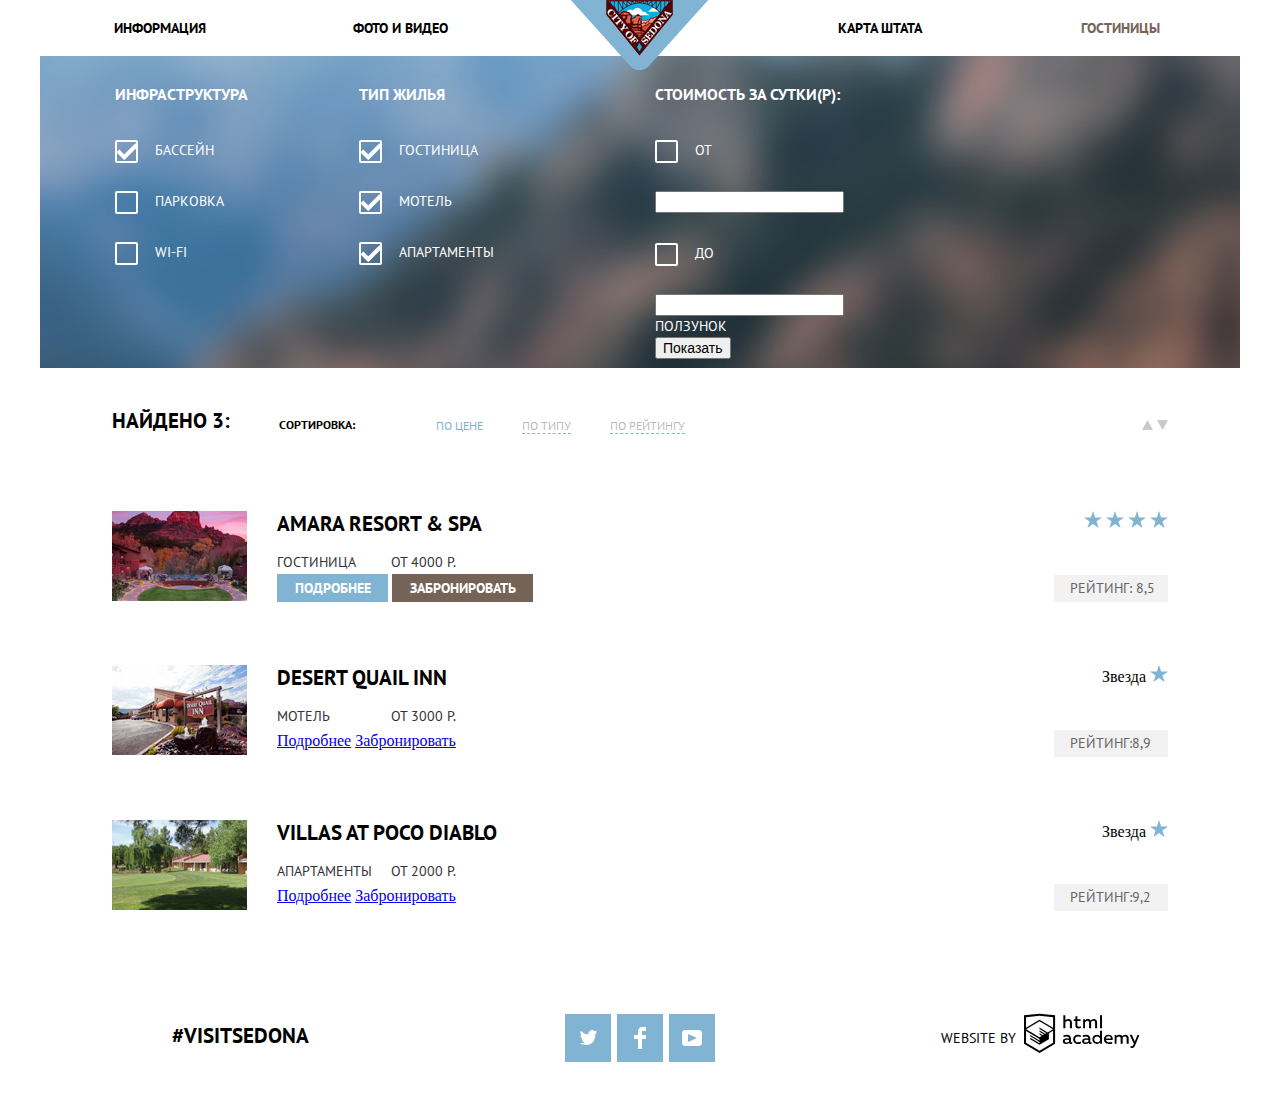
==== hotels.html @ df3a2b9f "сделал флексы на список отелей" ====
<!DOCTYPE html>
<html>
  <head>
    <meta charset="utf-8">
    <title>hotels</title>
    <link rel="stylesheet" href="css/normalize.css">
    <link rel="stylesheet" href="css/styles.css">
  </head>
  <body>
    <header class="main__header">
      <div class="container">
        <div class="logo">
          <img src="img/logo.png" width="138" height="70" alt="Логотип сайта Седона">
        </div>
      <nav class="main__navigation">
        <ul class="main__navigation__list">
          <li><a href="#">Информация</a></li>
          <li><a href="#">Фото и Видео</a></li>
          <li><a href="#">Карта Штата</a></li>
          <li class="main__navigation__current"><a>Гостиницы</a></li>
        </ul>
      </nav>
      </div>
    </header>

    <main>
      <div class="container">
      <div class="filter__wrapper">
      <form class="filter" action="https://echo.htmlacademy.ru" method="get">
          <fieldset class="filter__column">
            <legend>Инфраструктура</legend>
            <input type="checkbox" id="pool" name="pool" checked class="visually-hidden">
            <label for="pool">Бассейн</label>

            <input type="checkbox" id="parking" name="parking" class="visually-hidden">
            <label for="parking">Парковка</label>

            <input type="checkbox" id="wi-fi" name="wi-fi" class="visually-hidden">
            <label for="wi-fi">Wi-Fi</label>
          </fieldset>

          <fieldset class="filter__column">
            <legend>Тип жилья</legend>
            <input type="checkbox" id="hotels" name="hotels" checked class="visually-hidden">
            <label for="hotels">Гостиница</label>

            <input type="checkbox" id="motel" name="motel" checked class="visually-hidden">
            <label for="motel">Мотель</label>

            <input type="checkbox" id="apart" name="apart" checked class="visually-hidden">
            <label for="apart">Апартаменты</label>
          </fieldset>

          <fieldset class="filter__column price__adjusting">
              <legend>Стоимость за сутки(р):</legend>
              <div class="scope">
                <div class="scope__field">
                  <div class="scope__field__price">
                    <label for="scope1">От</label>
                    <input type="text" id="scope1" name="pricemin">
                  </div>
                  <div class="scope__field__price">
                    <label for="scope2">До</label>
                    <input type="text" id="scope2" name="pricemax">
                  </div>
                </div>
                <div class="scope__adjust">
                  <div class="scope__adjust__bar">
                    Ползунок
                  </div>
                </div>
                 <button type="submit" class="scope__adjust__button">Показать</button>
              </div>
          </fieldset>
        </form>
        </div>

      <div class="search__result">
        <span class="found">Найдено 3:</span>
        <span class="sort">Сортировка:</span>
        <div class="search__result__wrapper">
        <ul class="search__result__parameters">
          <li class="search__var"><a href="#" class="search__result__link--active">По цене</a></li>
          <li class="search__var"><a href="#" class="search__result__link">По типу</a></li>
          <li class="search__var"><a href="#" class="search__result__link">По рейтингу</a></li>
        </ul>
        <div>
        <a href="#" class="scroll__hotels"><svg version="1.1" id="Layer_1" xmlns="http://www.w3.org/2000/svg" xmlns:xlink="http://www.w3.org/1999/xlink" x="0px" y="0px"
        	 width="11px" height="10px" viewBox="0 0 11 10" enable-background="new 0 0 11 10" xml:space="preserve">
        <polygon points="5.5,0 0,10 11,10 "/>
      </svg><span class="visually-hidden">Прокрутка по возростания</span></a>
        <a href="#" class="scroll__hotels"><svg version="1.1" id="Layer_1" xmlns="http://www.w3.org/2000/svg" xmlns:xlink="http://www.w3.org/1999/xlink" x="0px" y="0px"
        	 width="11px" height="10px" viewBox="0 0 11 10" enable-background="new 0 0 11 10" xml:space="preserve">
        <polyline points="5.5,10 0,0 11,0 "/>
      </svg><span class="visually-hidden">Прокрутка по убыванию</span></a>
        </div>
        </div>
      </div>

      <div class="list">
        <div class="hotel">
          <div class="hotel__flex">
            <div class="hotel__photo">
              <img src="img/Amara__resort__and__spa.jpg" alt="Amara resort and spa" width="135" height="90">
            </div>
            <div class="hotel__description">
                <div class="hotel__block">
                  <p class="hotel__name"><a href="#">Amara resort & spa</a></p>
                  <div class="hotel__description_full">
                    <span class="kind__hotels">Гостиница</span>
                    <span class="price">от 4000 Р.</span>
                  </div>
                  <div class="hotel__description_full">
                    <div class="blue__button">
                      <a href="#" class="blue_link">Подробнее</a>
                    </div>
                    <div class="brown__button">
                    <a href="#" class="brown_link">Забронировать</a>
                    </div>
                  </div>
                </div>
                <div class="hotel__tophotels">
                  <div class="hotel__star">
                  <span class="visually-hidden">количество звезд</span>
                  <img src="img/star.svg" alt="*" width="18" height="17">
                  <img src="img/star.svg" alt="*" width="18" height="17">
                  <img src="img/star.svg" alt="*" width="18" height="17">
                  <img src="img/star.svg" alt="*" width="18" height="17">
                  </div>
                  <div class="hotel__rating">
                    Рейтинг: 8,5
                  </div>
                </div>
            </div>
          </div>
        </div>

        <div class="hotel">
          <div class="hotel__flex">
            <div class="hotel__photo">
              <img src="img/Desert__Quail__INN.jpg" alt="Desert Quail INN" width="135" height="90">
            </div>
            <div class="hotel__description">
                <div class="hotel__block">
                  <p class="hotel__name"><a href="#">Desert Quail INN</a></p>
                  <div class="hotel__description_full">
                    <span class="kind__hotels">Мотель</span>
                    <span class="price">от 3000 Р.</span>
                  </div>
                  <div class="hotel__description_full">
                    <a href="#" class="blue_link">Подробнее</a>
                    <a href="#" class="brown_link">Забронировать</a>
                  </div>
                </div>
                <div class="hotel__tophotels">
                  <div class="hotel__star">
                    Звезда
                  <img src="img/star.svg" alt="*" width="18" height="17">
                  </div>
                  <div class="hotel__rating">
                    Рейтинг:8,9
                  </div>
                </div>
            </div>
          </div>
        </div>

        <div class="hotel">
          <div class="hotel__flex">
            <div class="hotel__photo">
              <img src="img/Villas__at__poco__diablo.jpg" alt="Villas at poco diablo" width="135" height="90">
            </div>
            <div class="hotel__description">
                <div class="hotel__block">
                  <p class="hotel__name"><a href="#">Villas at poco diablo</a></p>
                  <div class="hotel__description_full">
                    <span class="kind__hotels">Апартаменты</span>
                    <span class="price">от 2000 Р.</span>
                  </div>
                  <div class="hotel__description_full">
                    <a href="#" class="blue_link">Подробнее</a>
                    <a href="#" class="brown_link">Забронировать</a>
                  </div>
                </div>
                <div class="hotel__tophotels">
                  <div class="hotel__star">
                    Звезда
                  <img src="img/star.svg" alt="*" width="18" height="17">
                  </div>
                  <div class="hotel__rating">
                    Рейтинг:9,2
                  </div>
                </div>
            </div>
          </div>
        </div>
    </div>
    </div>
    </main>

    <footer class="sedona__footer">
      <div class="container">
      <div class="hashtag">
        <a href="#">#visitsedona</a>
      </div>

      <section class="social">
        <h3 class="visually-hidden">Социальные сети</h3>
        <a href="#" class="social__button"><img src="img/t.svg" alt="twit" width="17" height="17"><span class="visually-hidden">Твиттер</span></a>
        <a href="#" class="social__button"><img src="img/fb-icon.svg" alt="facebook" width="12" height="22"><span class="visually-hidden">Фейсбук</span></a>
        <a href="#" class="social__button"><img src="img/youtube.svg" alt="youtube" width="20" height="16"><span class="visually-hidden">Ютуб</span></a>
      </section>

      <div class="copyright">
          <p>Website by</p>
          <div>
            <a href="#" class="link_to_academy">
              <span class="visually-hidden">HTML Academy</span>
              <svg xmlns="http://www.w3.org/2000/svg" viewBox="0 0 113 39"><path d="M401.93,351.51a2.07,2.07,0,0,0,.58-0.11v1.4a3.41,3.41,0,0,1-1.24.22,1.75,1.75,0,0,1-1.75-1,5.08,5.08,0,0,1-3.3,1.13c-1.59,0-3.06-.87-3.06-2.68,0-2.24,2.08-2.93,3.9-2.93a11.63,11.63,0,0,1,2.28.26v-0.31c0-1.09-.8-1.86-2.3-1.86a7.79,7.79,0,0,0-3.15.67v-1.79a10.72,10.72,0,0,1,3.35-.58c2.48,0,4,1.18,4,3.83v3.14A0.57,0.57,0,0,0,401.93,351.51Zm-6.76-1.19a1.42,1.42,0,0,0,1.64,1.29,3.56,3.56,0,0,0,2.53-1V349.1a10.21,10.21,0,0,0-1.9-.22C396.34,348.89,395.17,349.23,395.17,350.33Z" transform="translate(-355.09 -323.29)"/><path d="M408.15,343.91a5.29,5.29,0,0,1,2.7.67v1.79a4.28,4.28,0,0,0-2.42-.73,2.89,2.89,0,1,0,0,5.76,5.26,5.26,0,0,0,2.55-.67v1.8a6.58,6.58,0,0,1-2.9.6,4.42,4.42,0,0,1-4.72-4.54A4.54,4.54,0,0,1,408.15,343.91Z" transform="translate(-355.09 -323.29)" /><path d="M420.93,351.51a2.07,2.07,0,0,0,.58-0.11v1.4a3.41,3.41,0,0,1-1.24.22,1.75,1.75,0,0,1-1.75-1,5.08,5.08,0,0,1-3.3,1.13c-1.59,0-3.06-.87-3.06-2.68,0-2.24,2.08-2.93,3.9-2.93a11.63,11.63,0,0,1,2.28.26v-0.31c0-1.09-.8-1.86-2.3-1.86a7.79,7.79,0,0,0-3.15.67v-1.79a10.72,10.72,0,0,1,3.35-.58c2.48,0,4,1.18,4,3.83v3.14A0.57,0.57,0,0,0,420.93,351.51Zm-6.76-1.19a1.42,1.42,0,0,0,1.64,1.29,3.56,3.56,0,0,0,2.53-1V349.1a10.21,10.21,0,0,0-1.9-.22C415.33,348.89,414.17,349.23,414.17,350.33Z" transform="translate(-355.09 -323.29)"/><path d="M431.76,340.14V352.9H430v-1.39a4.07,4.07,0,0,1-3.35,1.62,4.62,4.62,0,0,1,0-9.22,4,4,0,0,1,3.15,1.37v-5.14h2ZM427,345.62a2.9,2.9,0,0,0,0,5.8,3,3,0,0,0,2.79-1.84v-2.13A3.06,3.06,0,0,0,427,345.62Z" transform="translate(-355.09 -323.29)" /><path d="M438.08,343.91c3.48,0,4.68,2.81,4.12,5.34h-6.58c0.22,1.57,1.75,2.22,3.35,2.22a6.41,6.41,0,0,0,2.77-.62v1.68a7.5,7.5,0,0,1-3.14.6c-2.68,0-5-1.53-5-4.61A4.39,4.39,0,0,1,438.08,343.91Zm0.09,1.62a2.39,2.39,0,0,0-2.57,2.26h4.85A2.06,2.06,0,0,0,438.17,345.53Z" transform="translate(-355.09 -323.29)" /><path d="M444.19,352.9v-8.75h1.73v1.09a4,4,0,0,1,2.92-1.33,3,3,0,0,1,2.73,1.4,4.33,4.33,0,0,1,3.06-1.4,3.21,3.21,0,0,1,3.32,3.52v5.47h-2v-5.41a1.67,1.67,0,0,0-1.73-1.84,2.94,2.94,0,0,0-2.17,1.18c0,0.2,0,.4,0,0.6v5.47h-2v-5.41a1.67,1.67,0,0,0-1.73-1.84,3.11,3.11,0,0,0-2.32,1.35v5.91h-2Z" transform="translate(-355.09 -323.29)" /><path d="M466.56,344.15h2l-4.1,9.93c-0.95,2.28-2.19,3-3.52,3a5,5,0,0,1-1.15-.15v-1.66a3,3,0,0,0,.89.13c0.95,0,1.66-.67,2.17-2l0.18-.44-4.16-8.82H461l3,6.6Z" transform="translate(-355.09 -323.29)" /><path d="M395.75,324.82v5a4,4,0,0,1,2.83-1.2,3.41,3.41,0,0,1,3.61,3.57v5.41h-2v-5.16a1.9,1.9,0,0,0-2-2.1,3.08,3.08,0,0,0-2.44,1.46v5.8h-2V324.82h2Z" transform="translate(-355.09 -323.29)" /><path d="M407.52,325.71v3.12h3.17v1.71h-3.17v4c0,1.15.53,1.53,1.66,1.53a4.71,4.71,0,0,0,1.77-.35v1.68a7.14,7.14,0,0,1-2.35.38,2.68,2.68,0,0,1-3-2.88v-4.38H404v-1.71h1.57v-2.64Z" transform="translate(-355.09 -323.29)" /><path d="M413.19,337.58v-8.75h1.73v1.09a4,4,0,0,1,2.92-1.33,3,3,0,0,1,2.73,1.4,4.33,4.33,0,0,1,3.06-1.4,3.21,3.21,0,0,1,3.32,3.52v5.47h-2v-5.41a1.67,1.67,0,0,0-1.73-1.84,2.94,2.94,0,0,0-2.17,1.18c0,0.2,0,.4,0,0.6v5.47h-2v-5.41a1.67,1.67,0,0,0-1.73-1.84,3.11,3.11,0,0,0-2.32,1.35v5.91h-2Z" transform="translate(-355.09 -323.29)" /><rect x="74.72" y="1.52" width="1.95" height="12.76" /><path d="M370.53,323.31l-0.16,0-15.28,1.6v28L370.37,362l15.28-9.09v-28Zm13.12,28.45-13.28,7.9-13.28-7.9V340.28l13.22,7.87,0,1.43-9.07-5.4v1.38l9.11,5.47,0,1.46-9.1-5.42v1.38l9.11,5.47h0l9.19-5.5v-1.39h0v-4.52l4.1-2.45v11.67Zm0-13.16L380,340.74h0l-1.68,1-8-4.76v1.38l6.84,4.07-0.06,0-0.15.09-1,.57-5.64-3.36v1.38l4.45,2.65-1.05.7,0,0-3.36-2v1.38l2.21,1.3-2.25,1.35-13.16-7.82,13.17-7.92h0Zm0-1.39-13.35-7.87h0l-13.2,7.86v-10.5l13.28-1.39,13.28,1.39v10.51Z" transform="translate(-355.09 -323.29)"/></svg>
            </a>
          </div>
      </div>
      </div>
    </footer>
  </body>
---- css/styles.css ----
@import url('https://fonts.googleapis.com/css?family=PT+Sans:400,700&subset=cyrillic');

html{
  box-sizing: border-box;
}

*,*::before,*::after{
  box-sizing: inherit;
}

.container{
  width:1200px;
  margin:0 auto;
}

.mainReason--normal{
  background: url("../img/main__reason1.jpg") right center no-repeat #b35f4d;
}

.mainReason--reverse{
  background: url("../img/main__reason2.jpg") left center no-repeat #e5b29e;
}

.filter__wrapper{
  background: url("../img/filter__background.jpg") center center no-repeat #6a727a;
  background-size: cover;
}

.filter{
  display:flex;
}

.main__header .container{
  position: relative;
}

.logo{
  width:138px;
  position: absolute;
  left:0;
  right:0;
  margin:0 auto;
}

.main__navigation__list{
  margin: 0;
  padding: 0;
  list-style: none;
  display: flex;
}

.main__navigation__list li{
  width:20%;
  padding-top: 15px;
  padding-bottom: 15px;
  background-color: #fff;
  text-align: center;
}

.main__navigation__list li:nth-child(3){
  margin-left: 20%;
}

.main__navigation__list a{
  font-family: 'PT Sans', sans-serif;
  font-weight: bold;
  line-height: 26px;
  font-size: 14px;
  color: #000;
  text-decoration: none;
  text-transform: uppercase;
}
.main__navigation__list a:hover{
  color:#81b3d2;
}

.main__navigation__list a:active{
  color:rgba(0,0,0,0.3);
}

.main__navigation__current a{
  color:#766357;
}

.reason__wrapper{
  max-width: 490px;
  margin:60px auto;
  text-align: center;
}

.reason__title{
  font-family: 'PT Sans', sans-serif;
  font-weight: bold;
  line-height: 26px;
  font-size: 21px;
  color: #000;
  text-transform: uppercase;
  margin-bottom:40px;
}
.reasons__list{
  display: flex;
  flex-wrap: wrap;
}

.mainReason{
  width:100%;
}

.small__blocks{
  width:33.3333333%;
}

.mainReason__blue{
  width: 400px;
  background-color: rgb(129,179,210);
  padding-left:45px;
  padding-right:45px;
  padding-top:50px;
  padding-bottom:50px;
  text-align: center;
}

.mainReason--reverse{
  padding-left: 800px;
}

.reason__description {
  font-family: 'PT Sans', sans-serif;
  line-height: 26px;
  font-size: 14px;
  color: #000;
  text-transform: uppercase;
}

.reason__name{
  font-family: 'PT Sans', sans-serif;
  font-weight: bold;
  line-height: 21px;
  font-size: 21px;
  color: #fff;
  text-transform: uppercase;
}

.reason__number{
  font-family: 'PT Sans', sans-serif;
  line-height: 21px;
  font-size: 14px;
  color: #fff;
  text-transform: uppercase;
}

.reason__explanation{
  font-family: 'PT Sans', sans-serif;
  line-height: 21px;
  font-size: 14px;
  color: #fff;
  text-transform: uppercase;
  max-width: 282px;
}

.reason__opportunity{
  padding-top: 60px;
  padding-bottom: 85px;
  padding-left: 48px;
  padding-right: 48px;
  text-align: center;
}

.opportunity__name{
  font-family: 'PT Sans', sans-serif;
  font-weight: bold;
  line-height: 21px;
  font-size: 21px;
  color: #000;
  text-transform: uppercase;
}

.explanation__grey{
  font-family: 'PT Sans', sans-serif;
  line-height: 21px;
  font-size: 14px;
  color: #000;
  text-transform: uppercase;
}

.reason__greycolor{
  padding-left: 42px;
  padding-right: 44px;
  padding-top: 50px;
  padding-bottom: 40px;
  text-align: center;
  background-color: #eee;
}

.reason__name--grey{
  font-family: 'PT Sans', sans-serif;
  font-weight: bold;
  line-height: 21px;
  font-size: 21px;
  color: #000;
  text-transform: uppercase;
}

.reason__number--greycolor,
.reason__explanation--grey{
  font-family: 'PT Sans', sans-serif;
  line-height: 21px;
  font-size: 14px;
  color: #000;
  text-transform: uppercase;
}

.booking__wrapper{
  max-width: 436px;
  margin: 57px auto 50px auto;
  text-align: center;
}

.booking__name{
  font-family: 'PT Sans', sans-serif;
  font-weight: bold;
  line-height: 36px;
  font-size: 30px;
  color: #000;
  text-transform: uppercase;
  margin-bottom:38px;
}

.booking__explanation{
  font-family: 'PT Sans', sans-serif;
  line-height: 24px;
  font-size: 14px;
  color: #000;
  text-transform: uppercase;
}

.booking__link{
  width: 570px;
  min-height: 86px;
  background-color:#766357;
  margin: auto;
  padding-top: 32px;
  text-align: center;
}

.booking__link:hover{
  background-color:#604e43;
}

.booking__link:active{
  background-color: #503e33;
}

.booking__search{
  font-family: 'PT Sans', sans-serif;
  font-weight: bold;
  line-height: 26px;
  font-size: 21px;
  color: #fff;
  text-decoration: none;
  text-transform: uppercase;
}

.booking__search:hover{
  color:#fff;
}

.booking__search:active{
  color:rgba(255, 255, 255, 0.3);
}

.booking{
  position:relative;
}
.booking__form{
  font-family: 'PT Sans', sans-serif;
  font-weight: bold;
  line-height: 26px;
  font-size: 14px;
  color: #000;
  text-transform: uppercase;
  width:570px;
  padding:55px;
  background-color: #cecece;
  margin: 0 auto;
  position:absolute;
  left:0;
  right:0;
  top:100%;
}

.booking__form__string{
  border:none;
  padding: 0;
  margin: 0;
  position: relative;
}

.booking__form__label{
  position: relative;
}

.booking__form__label svg{
  width:21px;
  height: 22px;
  position: absolute;
  right:9px;
  top:0;
  fill:#cacaca;
}

.booking__form__label svg:hover{
  fill:#000;
}

.booking__form__label svg:active{
  fill:#81b3d2;
}

.booking__form__label span{
  margin-right: 15px;
  width: 96px;
  display: inline-block;
}


.booking__form__field{
  font-family: 'PT Sans', sans-serif;
  font-weight: bold;
  line-height: 26px;
  font-size: 14px;
  color: #000;
  text-transform: uppercase;
  background-color: #f2f2f2;
  width: 345px;
  height: 38px;
  border:none;
  padding-left: 10px;
  margin-bottom: 30px;
}

.booking__form__field:hover{
  background-color: #ebebeb;
}

.booking__form__field:focus{
  background-color: #fff;
}

.booking__form__field::placeholder{
  font-family: 'PT Sans', sans-serif;
  font-weight: bold;
  line-height: 26px;
  font-size: 14px;
  color: #000;
  text-transform: uppercase;
}

.quantity{
  display: inline-block;
}

.container__for__form{
  width: 460px;
  margin: 0 auto;
}
.booking__form__add{
  display: flex;
  margin: 0;
  padding: 0;
  border: none;
}

.booking__form__string2{
  width:50%;
}

input.quantity__field{
  font-family: 'PT Sans', sans-serif;
  font-weight: bold;
  line-height: 26px;
  font-size: 14px;
  color: #000;
  text-transform: uppercase;
  width:38px;
  height:38px;
  background: #f2f2f2;
  border:none;
  text-align: center;
  margin:0;
}


.quantity__field::placeholder{
  color:#000;
}

.sign{
  font-family: 'PT Sans', sans-serif;
  font-weight: bold;
  font-size: 14px;
  width:38px;
  height:38px;
  background-color:#f2f2f2;
  color:#a9a9a9;
  border: none;
}

/* как задать првильный размер + и -*/

.sign:hover{
  color:#000;
}

.sign:active{
  color:#81b3d2;
}

.booking__form__string2 label{
  margin-right: 40px;
}

.children label{
  margin-left: 30px;
  margin-right:44px;
}

/*.booking__form__string2 label:nth-child(2){
  margin-left: 52px;
}

/*.booking__form__string2:nth-child(2) .booking__form__label{
   width: 65px
}
*/
.booking__button{
  font-family: 'PT Sans', sans-serif;
  font-weight: bold;
  line-height: 26px;
  font-size: 21px;
  color: #fff;
  text-transform: uppercase;
  width:458px;
  height: 59px;
  margin-top: 54px;
  margin-right: auto;
  margin-left: auto;
  background-color: #81b3d2;
  border:none;
  box-shadow: none;
}

.booking__button:hover{
  background-color: #669ec0;
}

.booking__button:active{
  background-color: #5496bc;
  color:rgba(255, 255, 255, 0.3);
}

.sedona__footer .container{
  display: flex;
}

.hashtag{
  width: 33.333333%;
  text-align: center;
  background-color: #fff;
  margin-bottom: 52px;
  margin-top: 49px;
}

.hashtag a {
  font-family: 'PT Sans', sans-serif;
  font-weight: bold;
  line-height: 26px;
  font-size: 21px;
  color: #000;
  text-decoration: none;
  text-transform: uppercase;
}

.social{
  width: 33.333333%;
  text-align: center;
  margin: auto;
  background-color: #fff;
  display: flex;
  justify-content: center;
}

.social__button{
  background-color: #81b3d2;
  display:flex;
  justify-content: center;
  align-items: center;
  width: 46px;
  height: 48px;
  margin:0 3px;
}

.social__button:hover{
  background-color: #669ec0;
}

.social__button:active{
  background-color: #5496bd;
}

.social__button:active img{
  opacity:0.3;
}

.copyright{
  width: 33.333333%;
  text-align: center;
  font-family: 'PT Sans', sans-serif;
  line-height: 26px;
  font-size: 14px;
  color: #000;
  text-decoration: none;
  text-transform: uppercase;
  display: flex;
  align-items: center;
  justify-content: center;
}

.copyright svg{
  width: 115px;
  height: 41px;
  fill:#000;
}
.copyright svg:hover{
  fill:#81b3d2;
}

.copyright svg:active{
  fill:#bdbbbc;
}
.copyright p{
  margin-right: 8px;
}










/*стили для второй страницы*/

.filter__column legend{
  font-family: 'PT Sans', sans-serif;
  font-weight: bold;
  line-height: 21px;
  font-size: 16px;
  color: #fff;
  text-transform: uppercase;
  padding-top: 28px;
}

.filter__column{
  font-family: 'PT Sans', sans-serif;
  line-height: 21px;
  font-size: 14px;
  color: #fff;
  text-transform: uppercase;
  width: 25%;
  border:none;
}

.filter__column:nth-child(1){
  padding-left: 73px;
}

.filter__column:nth-child(even){
  padding-left: 15px;
}

.filter__column label{
 position: relative;
 padding-left: 40px;
 margin-top: 30px;
 margin-bottom: 30px;
}
.filter__column label::before{
 position: absolute;
 content: '';
 display: block;
 left: 0;
 top: 0;
 width: 23px;
 height: 23px;
 border: 2px solid #fff;
 border-radius: 2px;
}
.filter__column input:checked + label::after{
 position: absolute;
 content: '';
 display: block;
 left: 0;
 top: 0;
 width: 23px;
 height: 23px;
 background: url("../img/checkbox-on.png") right center no-repeat;
}

.filter__column.price__adjusting{
  width: 50%;
}

.filter__column label{
  display:block;
}

.found{
  font-family: 'PT Sans', sans-serif;
  font-weight: bold;
  line-height: 26px;
  font-size: 21px;
  color: #000;
  text-transform: uppercase;
  margin-right: 49px;
  margin-top: -8px;
}

.sort{
  font-family: 'PT Sans', sans-serif;
  font-weight: bold;
  line-height: 18px;
  font-size: 12px;
  color: #000;
  text-transform: uppercase;
  margin-right: 41px;
}

ul.search__result__parameters{
  display: inline;
}

.search__result__parameters li{
  list-style: none;
  display: inline;
  margin-right: 35px;
}

.search__result__parameters a{
  font-family: 'PT Sans', sans-serif;
  line-height: 18px;
  font-size: 12px;
  color:rgba(0, 0, 0, 0.3);
  text-transform: uppercase;
  text-decoration: none;
  border-bottom: 1px dashed #81b3d2;
}

a.search__result__link--active{
  font-family: 'PT Sans', sans-serif;
  line-height: 18px;
  font-size: 12px;
  color:#81b3d2;
  text-transform: uppercase;
  text-decoration: none;
  border-bottom: 0;
}

.search__result__parameters a:hover{
  color:#81b3d2;
}

.search__result__parameters a:active{
  color:#000;
  border-bottom: 0;
}

.scroll__hotels svg{
  fill:#cacaca;
}

.scroll__hotels svg:hover{
  fill:#000;
}

.scroll__hotels svg:active{
  fill:#81b3d2;
}

.search__result__wrapper{
  display: flex;
  justify-content: space-between;
  align-items: center;
  flex-grow: 1;
}

.search__result{
  display: flex;
  align-items: center;
  padding-top: 32px;
  padding-left: 72px;
  padding-right: 72px;
}

.list{
  padding-left: 72px;
  padding-right: 72px;
}

.hotel{
  margin-top: 60px;
  margin-bottom: 60px;
}

.hotel__flex{
  display: flex;
  justify-content: flex-start;
}

.hotel__description{
  display: flex;
  flex-wrap: nowrap;
  justify-content: space-between;
  flex-grow: 1;
  margin-left: 30px;
}

.hotel__tophotels{
  width: 114px;
}

.hotel__name a{
  font-family: 'PT Sans', sans-serif;
  font-weight: bold;
  line-height: 26px;
  font-size: 21px;
  color: #000;
  text-transform: uppercase;
  text-decoration: none;
}

.hotel__name a:hover{
  color: #81b3d2;
}

.hotel__name a:active{
  color: rgba(0, 0, 0, 0.3);
}

.hotel__name{
  margin-top: 0;
  margin-bottom: 10px;
}

.kind__hotels, .price{
  font-family: 'PT Sans', sans-serif;
  line-height: 21px;
  font-size: 14px;
  color: #333;
  text-transform: uppercase;
  width:110px;
  padding-top: 5px;
  padding-bottom: 5px;
  padding-left: 0px;
  display: inline-block;
}

.blue__button a{
  font-family: 'PT Sans', sans-serif;
  font-weight: bold;
  line-height: 21px;
  font-size: 14px;
  color: #fff;
  background-color: #81b3d2;
  text-transform: uppercase;
  text-decoration: none;
  padding-top: 5px;
  padding-bottom: 5px;
  padding-left: 18px;
  padding-right: 17px;
}

.blue__button a:hover{
  background-color: #669ec0;
}

.blue__button a:active{
  color:rgba(255, 255, 255, 0.3);
  background-color: #5496bd;
}

.brown__button a{
  font-family: 'PT Sans', sans-serif;
  font-weight: bold;
  line-height: 21px;
  font-size: 14px;
  color: #fff;
  background-color: #766357;
  text-transform: uppercase;
  text-decoration: none;
  padding-top: 5px;
  padding-bottom: 5px;
  padding-left: 18px;
  padding-right: 17px;
}

.brown__button a:hover{
  background-color: #604e43;
}

.brown__button a:active{
  color:rgba(255, 255, 255, 0.3);
  background-color: #503e33;
}

.brown__button,
.blue__button{
  display: inline-block;
}

.hotel__rating{
  font-family: 'PT Sans', sans-serif;
  line-height: 21px;
  font-size: 14px;
  color: #666666;
  text-transform: uppercase;
  background-color: #f2f2f2;
  padding-left: 16px;
  padding-top: 3px;
  padding-bottom: 3px;
  margin-top: 43px;
}

.hotel__star{
  text-align: right;
}

.visually-hidden{
  position: absolute;
  clip: rect(0 0 0 0);
  width: 1px;
  height: 1px;
  margin: -1px;
}


/*
label{
 position: relative;
padding-left: 20px;
}
label::before{
 position: absolute;
 content: '';
 display: block;
 left: 0;
 top: 0;
 width: 23px;
 height: 23px;
 border: 2px solid #fff;
 border-radius: 2px;
}
input:checked + label::after{
 position: absolute;
 content: 'галочка';
 display: block;
 left: 0;
 top: 0;
 width: 23px;
 height: 23px;
}
*/
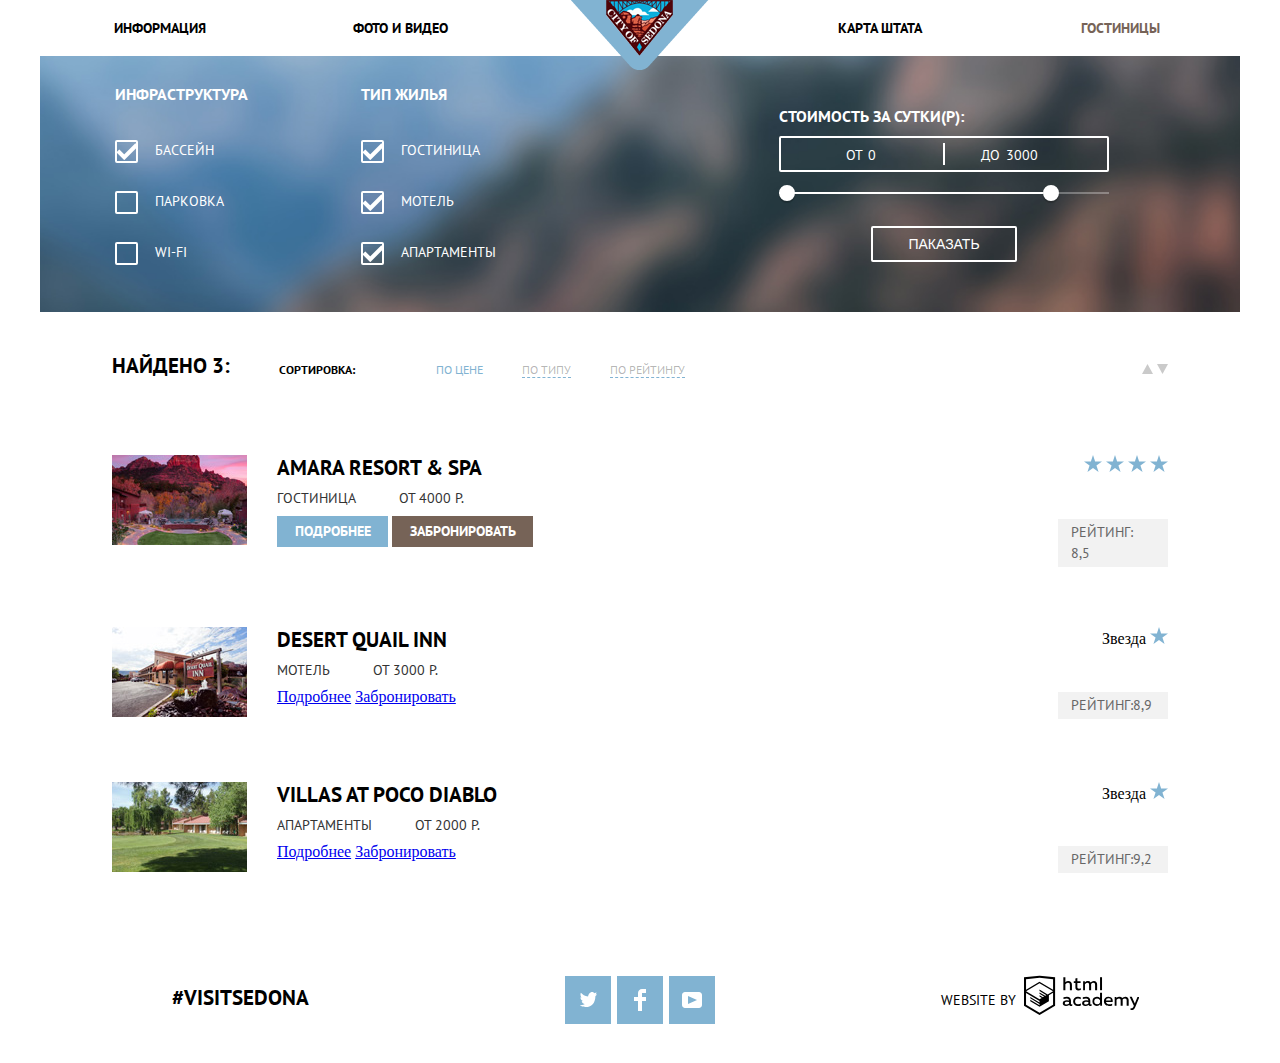
==== commit 244deef7: "фильтр второй страницы" ====
--- a/hotels.html
+++ b/hotels.html
@@ -10,7 +10,9 @@
     <header class="main__header">
       <div class="container">
         <div class="logo">
+          <a href="index.html">
           <img src="img/logo.png" width="138" height="70" alt="Логотип сайта Седона">
+          </a>
         </div>
       <nav class="main__navigation">
         <ul class="main__navigation__list">
@@ -51,27 +53,24 @@
             <label for="apart">Апартаменты</label>
           </fieldset>
 
-          <fieldset class="filter__column price__adjusting">
-              <legend>Стоимость за сутки(р):</legend>
-              <div class="scope">
-                <div class="scope__field">
-                  <div class="scope__field__price">
-                    <label for="scope1">От</label>
-                    <input type="text" id="scope1" name="pricemin">
-                  </div>
-                  <div class="scope__field__price">
-                    <label for="scope2">До</label>
-                    <input type="text" id="scope2" name="pricemax">
-                  </div>
-                </div>
-                <div class="scope__adjust">
-                  <div class="scope__adjust__bar">
-                    Ползунок
-                  </div>
-                </div>
-                 <button type="submit" class="scope__adjust__button">Показать</button>
+          <div class="filter__range">
+              <div class="filter__range__title">Стоимость за сутки(р):</div>
+              <div class="price__controls">
+                <label class="min__price">От <input type="text" name="min__price" value="0"></label>
+                <label class="max__price">До <input type="text" name="max__price" value="3000"></label>
               </div>
-          </fieldset>
+              <div class="range__controls">
+                <div class="scale">
+                  <div class="bar"></div>
+                </div>
+                <div class="range__toggle range__toggle__min"></div>
+                <div class="range__toggle range__toggle__max"></div>
+
+              </div>
+
+              <button class="btn__price" type="submit">Паказать</button>
+
+          </div>
         </form>
         </div>
 
@@ -85,11 +84,11 @@
           <li class="search__var"><a href="#" class="search__result__link">По рейтингу</a></li>
         </ul>
         <div>
-        <a href="#" class="scroll__hotels"><svg version="1.1" id="Layer_1" xmlns="http://www.w3.org/2000/svg" xmlns:xlink="http://www.w3.org/1999/xlink" x="0px" y="0px"
+        <a href="#" class="scroll__hotels"><svg version="1.1" xmlns="http://www.w3.org/2000/svg" xmlns:xlink="http://www.w3.org/1999/xlink" x="0px" y="0px"
         	 width="11px" height="10px" viewBox="0 0 11 10" enable-background="new 0 0 11 10" xml:space="preserve">
         <polygon points="5.5,0 0,10 11,10 "/>
       </svg><span class="visually-hidden">Прокрутка по возростания</span></a>
-        <a href="#" class="scroll__hotels"><svg version="1.1" id="Layer_1" xmlns="http://www.w3.org/2000/svg" xmlns:xlink="http://www.w3.org/1999/xlink" x="0px" y="0px"
+        <a href="#" class="scroll__hotels"><svg version="1.1" xmlns="http://www.w3.org/2000/svg" xmlns:xlink="http://www.w3.org/1999/xlink" x="0px" y="0px"
         	 width="11px" height="10px" viewBox="0 0 11 10" enable-background="new 0 0 11 10" xml:space="preserve">
         <polyline points="5.5,10 0,0 11,0 "/>
       </svg><span class="visually-hidden">Прокрутка по убыванию</span></a>
--- a/css/styles.css
+++ b/css/styles.css
@@ -155,7 +155,9 @@
   font-size: 14px;
   color: #fff;
   text-transform: uppercase;
-  max-width: 282px;
+  max-width: 280px;
+  margin-left: auto;
+  margin-right: auto;
 }
 
 .reason__opportunity{
@@ -609,12 +611,132 @@
  background: url("../img/checkbox-on.png") right center no-repeat;
 }
 
-.filter__column.price__adjusting{
+/*.filter__column.price__adjusting{
   width: 50%;
 }
-
+*/
 .filter__column label{
   display:block;
+}
+
+.filter__range{
+  font-family: 'PT Sans', sans-serif;
+  width: 330px;
+  margin:50px auto;
+  color:#fff;
+  text-transform: uppercase;
+}
+
+.filter__range__title {
+  margin-bottom: 9px;
+  font-weight: bold;
+  font-size: 16px;
+  line-height: 21px;
+}
+
+.price__controls {
+  position: relative;
+  height: 36px;
+  margin-bottom: 20px;
+  font-size: 0;
+  border: 2px solid #ffffff;
+  border-radius: 2px;
+}
+
+.price__controls::after {
+  content: "";
+  position: absolute;
+  width: 2px;
+  height: 22px;
+  top:50%;
+  left: 50%;
+  transform: translate(-50%, -50%);
+  background: #ffffff;
+}
+
+
+.price__controls label {
+  display: inline-block;
+  font-size: 14px;
+  line-height: 32px;
+  vertical-align: top;
+  cursor: pointer;
+}
+
+.price__controls .min__price,
+.price__controls .max__price {
+  /*width: 90px;*/
+  padding-left: 65px;
+}
+
+.price__controls input {
+  width: 50px;
+  margin: 0;
+  color: inherit;
+  font: inherit;
+  background: none;
+  border: none;
+}
+
+.range__controls {
+  position: relative;
+  margin-bottom: 32px;
+}
+
+.range__controls .scale {
+  height: 2px;
+  background: rgba(255, 255, 255, 0.3);
+}
+
+.range__controls .bar {
+  width: 80%;
+  height: 2px;
+  background: #ffffff;
+}
+
+.range__toggle {
+  position: absolute;
+  top: -7px;
+  width: 4px;
+  height: 4px;
+  background: #ababab;
+  border: 8px solid #ffffff;
+  border-radius: 50%;
+  box-shadow: 0 2px 1px 0 rgba(0, 1, 1, 0.2);
+  cursor: pointer;
+}
+
+.range__toggle:hover {
+  background: #1c4f80;
+}
+
+.range__toggle__min {
+  left: 0;
+}
+
+.range__toggle__max {
+  left: 80%;
+}
+
+.btn__price {
+  display: block;
+  margin: 0 auto;
+  padding: 6px 35px;
+
+  font-size: 14px;
+  line-height: 20px;
+  color: #ffffff;
+  text-transform: uppercase;
+
+  background: transparent;
+  border: 2px solid #ffffff;
+  border-radius: 2px;
+  cursor: pointer;
+}
+
+.btn__price:hover {
+  color: #000000;
+  background: #ffffff;
 }
 
 .found{
@@ -727,8 +849,13 @@
   margin-left: 30px;
 }
 
+.hotel__description_full{
+  margin-top: 7px;
+}
+
 .hotel__tophotels{
-  width: 114px;
+  width: 110px;
+  flex-shrink: 0;
 }
 
 .hotel__name a{
@@ -751,7 +878,7 @@
 
 .hotel__name{
   margin-top: 0;
-  margin-bottom: 10px;
+  margin-bottom: 0;
 }
 
 .kind__hotels, .price{
@@ -760,10 +887,7 @@
   font-size: 14px;
   color: #333;
   text-transform: uppercase;
-  width:110px;
-  padding-top: 5px;
-  padding-bottom: 5px;
-  padding-left: 0px;
+  margin-right: 39px;
   display: inline-block;
 }
 
@@ -780,6 +904,7 @@
   padding-bottom: 5px;
   padding-left: 18px;
   padding-right: 17px;
+  display: block;
 }
 
 .blue__button a:hover{
@@ -787,8 +912,8 @@
 }
 
 .blue__button a:active{
+  background-color: #5496bd;
   color:rgba(255, 255, 255, 0.3);
-  background-color: #5496bd;
 }
 
 .brown__button a{
@@ -804,6 +929,7 @@
   padding-bottom: 5px;
   padding-left: 18px;
   padding-right: 17px;
+  display: block;
 }
 
 .brown__button a:hover{
@@ -827,9 +953,7 @@
   color: #666666;
   text-transform: uppercase;
   background-color: #f2f2f2;
-  padding-left: 16px;
-  padding-top: 3px;
-  padding-bottom: 3px;
+  padding: 3px 13px;
   margin-top: 43px;
 }
 
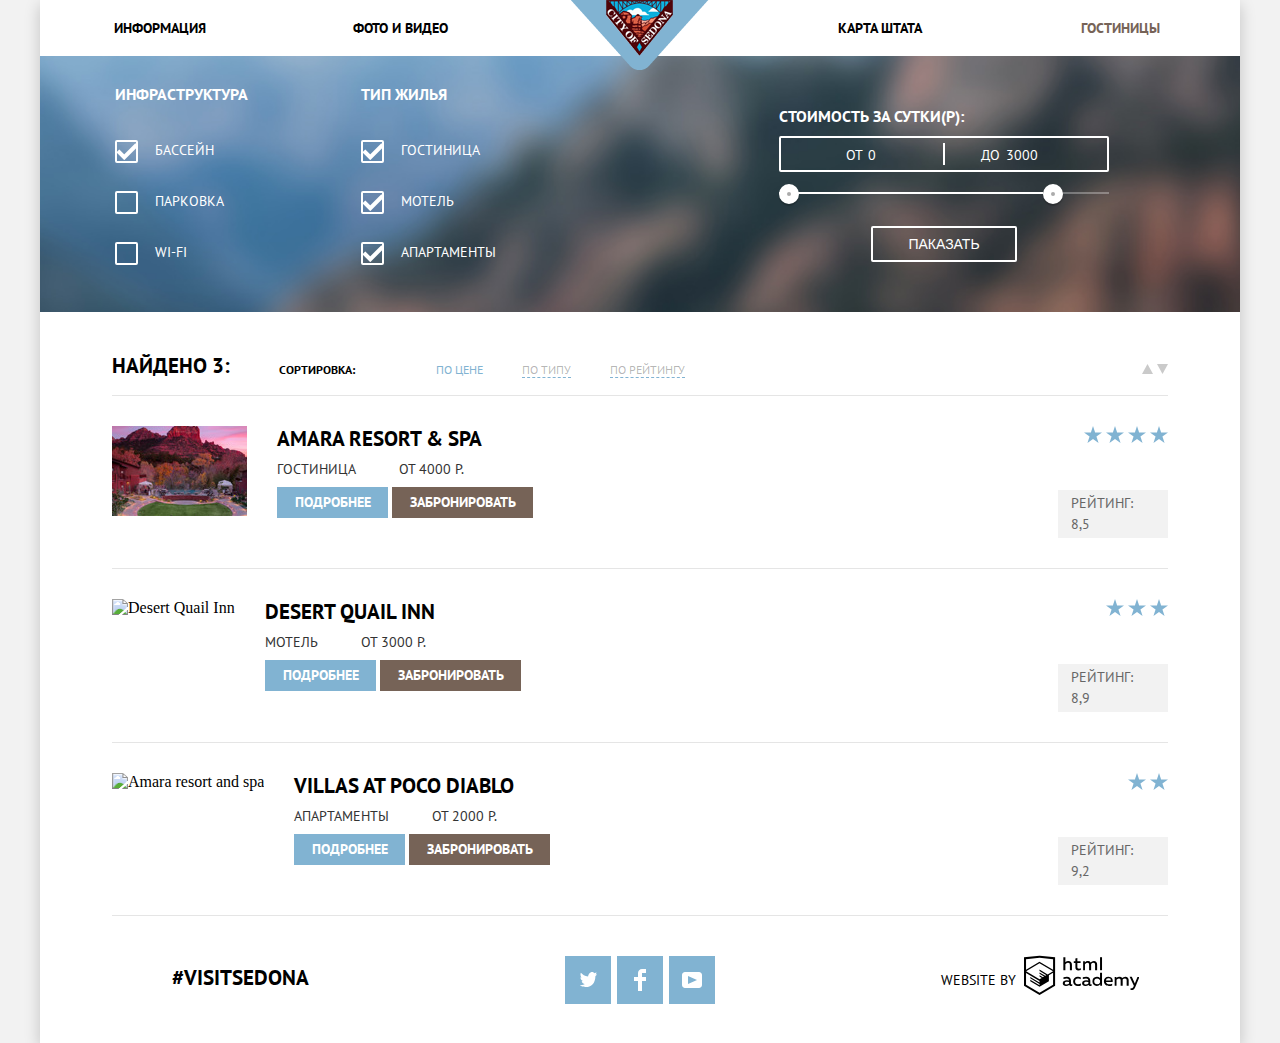
==== commit 9de58e6a: "сделал пиксель перфект для первой страницы" ====
--- a/hotels.html
+++ b/hotels.html
@@ -7,6 +7,7 @@
     <link rel="stylesheet" href="css/styles.css">
   </head>
   <body>
+    <div class="container__max">
     <header class="main__header">
       <div class="container">
         <div class="logo">
@@ -134,65 +135,80 @@
           </div>
         </div>
 
+
         <div class="hotel">
           <div class="hotel__flex">
             <div class="hotel__photo">
-              <img src="img/Desert__Quail__INN.jpg" alt="Desert Quail INN" width="135" height="90">
+              <img src="img/Desert__Quail__Inn.jpg" alt="Desert Quail Inn" width="135" height="90">
             </div>
             <div class="hotel__description">
                 <div class="hotel__block">
-                  <p class="hotel__name"><a href="#">Desert Quail INN</a></p>
+                  <p class="hotel__name"><a href="#">Desert Quail Inn</a></p>
                   <div class="hotel__description_full">
                     <span class="kind__hotels">Мотель</span>
                     <span class="price">от 3000 Р.</span>
                   </div>
                   <div class="hotel__description_full">
-                    <a href="#" class="blue_link">Подробнее</a>
+                    <div class="blue__button">
+                      <a href="#" class="blue_link">Подробнее</a>
+                    </div>
+                    <div class="brown__button">
                     <a href="#" class="brown_link">Забронировать</a>
+                    </div>
                   </div>
                 </div>
                 <div class="hotel__tophotels">
                   <div class="hotel__star">
-                    Звезда
+                  <span class="visually-hidden">количество звезд</span>
+                  <img src="img/star.svg" alt="*" width="18" height="17">
+                  <img src="img/star.svg" alt="*" width="18" height="17">
                   <img src="img/star.svg" alt="*" width="18" height="17">
                   </div>
                   <div class="hotel__rating">
-                    Рейтинг:8,9
-                  </div>
-                </div>
-            </div>
-          </div>
-        </div>
+                    Рейтинг: 8,9
+                  </div>
+                </div>
+            </div>
+          </div>
+        </div>
+
 
         <div class="hotel">
           <div class="hotel__flex">
             <div class="hotel__photo">
-              <img src="img/Villas__at__poco__diablo.jpg" alt="Villas at poco diablo" width="135" height="90">
+              <img src="img/Villas__at__Poco__Diablo.jpg" alt="Amara resort and spa" width="135" height="90">
             </div>
             <div class="hotel__description">
                 <div class="hotel__block">
-                  <p class="hotel__name"><a href="#">Villas at poco diablo</a></p>
+                  <p class="hotel__name"><a href="#">Villas at Poco Diablo</a></p>
                   <div class="hotel__description_full">
                     <span class="kind__hotels">Апартаменты</span>
                     <span class="price">от 2000 Р.</span>
                   </div>
                   <div class="hotel__description_full">
-                    <a href="#" class="blue_link">Подробнее</a>
+                    <div class="blue__button">
+                      <a href="#" class="blue_link">Подробнее</a>
+                    </div>
+                    <div class="brown__button">
                     <a href="#" class="brown_link">Забронировать</a>
+                    </div>
                   </div>
                 </div>
                 <div class="hotel__tophotels">
                   <div class="hotel__star">
-                    Звезда
+                  <span class="visually-hidden">количество звезд</span>
+                  <img src="img/star.svg" alt="*" width="18" height="17">
                   <img src="img/star.svg" alt="*" width="18" height="17">
                   </div>
                   <div class="hotel__rating">
-                    Рейтинг:9,2
-                  </div>
-                </div>
-            </div>
-          </div>
-        </div>
+                    Рейтинг: 9,2
+                  </div>
+                </div>
+            </div>
+          </div>
+        </div>
+
+
     </div>
     </div>
     </main>
@@ -221,4 +237,5 @@
       </div>
       </div>
     </footer>
+  </div>
   </body>
--- a/css/styles.css
+++ b/css/styles.css
@@ -6,11 +6,23 @@
 
 *,*::before,*::after{
   box-sizing: inherit;
+}
+
+body{
+  background-color: #f2f2f2;
+  min-width: 1200px;
 }
 
 .container{
   width:1200px;
   margin:0 auto;
+}
+
+.container__max{
+  width: 1200px;
+  margin:0 auto;
+  background-color: #fff;
+  box-shadow: 0px 5px 15px 0px rgba(0, 1, 1, 0.2);
 }
 
 .mainReason--normal{
@@ -84,7 +96,10 @@
 
 .reason__wrapper{
   max-width: 490px;
-  margin:60px auto;
+  margin-top: 58px;
+  margin-bottom: 51px;
+  margin-left: auto;
+  margin-right: auto;
   text-align: center;
 }
 
@@ -95,8 +110,9 @@
   font-size: 21px;
   color: #000;
   text-transform: uppercase;
-  margin-bottom:40px;
-}
+  margin-bottom:27px;
+}
+
 .reasons__list{
   display: flex;
   flex-wrap: wrap;
@@ -115,8 +131,8 @@
   background-color: rgb(129,179,210);
   padding-left:45px;
   padding-right:45px;
-  padding-top:50px;
-  padding-bottom:50px;
+  padding-top:30px;
+  padding-bottom:58px;
   text-align: center;
 }
 
@@ -139,6 +155,12 @@
   font-size: 21px;
   color: #fff;
   text-transform: uppercase;
+}
+
+.mainReason__blue h2{
+  padding-left: 50px;
+  padding-right: 50px;
+  margin-bottom: 23px;
 }
 
 .reason__number{
@@ -158,11 +180,14 @@
   max-width: 280px;
   margin-left: auto;
   margin-right: auto;
-}
+  margin-top: 21px;
+  margin-bottom: 0;
+}
+
 
 .reason__opportunity{
   padding-top: 60px;
-  padding-bottom: 85px;
+  padding-bottom: 64px;
   padding-left: 48px;
   padding-right: 48px;
   text-align: center;
@@ -185,11 +210,16 @@
   text-transform: uppercase;
 }
 
+.small__blocks p,
+.small__blocks h2{
+  margin-top: 25px;
+}
+
 .reason__greycolor{
   padding-left: 42px;
   padding-right: 44px;
-  padding-top: 50px;
-  padding-bottom: 40px;
+  padding-top: 22px;
+  padding-bottom: 55px;
   text-align: center;
   background-color: #eee;
 }
@@ -203,6 +233,13 @@
   text-transform: uppercase;
 }
 
+.reason__greycolor h2{
+  max-width: 160px;
+  margin-left: auto;
+  margin-right: auto;
+  margin-bottom: 25px;
+}
+
 .reason__number--greycolor,
 .reason__explanation--grey{
   font-family: 'PT Sans', sans-serif;
@@ -214,8 +251,12 @@
 
 .booking__wrapper{
   max-width: 436px;
-  margin: 57px auto 50px auto;
+  margin: 50px auto 47px auto;
   text-align: center;
+}
+
+.booking__wrapper h2{
+  margin-bottom: 25px;
 }
 
 .booking__name{
@@ -241,7 +282,7 @@
   min-height: 86px;
   background-color:#766357;
   margin: auto;
-  padding-top: 32px;
+  padding-top: 30px;
   text-align: center;
 }
 
@@ -423,8 +464,8 @@
 }
 
 .children label{
-  margin-left: 30px;
-  margin-right:44px;
+  margin-left: 50px;
+  margin-right:24px;
 }
 
 /*.booking__form__string2 label:nth-child(2){
@@ -460,6 +501,11 @@
   background-color: #5496bc;
   color:rgba(255, 255, 255, 0.3);
 }
+
+.map{
+  margin-bottom: -130px;
+}
+
 
 .sedona__footer .container{
   display: flex;
@@ -696,9 +742,9 @@
 
 .range__toggle {
   position: absolute;
-  top: -7px;
-  width: 4px;
-  height: 4px;
+  top: -8px;
+  width: 20px;
+  height: 20px;
   background: #ababab;
   border: 8px solid #ffffff;
   border-radius: 50%;
@@ -832,8 +878,13 @@
 }
 
 .hotel{
-  margin-top: 60px;
-  margin-bottom: 60px;
+  padding-top: 30px;
+  padding-bottom: 30px;
+  border-top:1px solid #e5e5e5;
+}
+
+.hotel:last-child{
+  border-bottom: 1px solid #e5e5e5;
 }
 
 .hotel__flex{
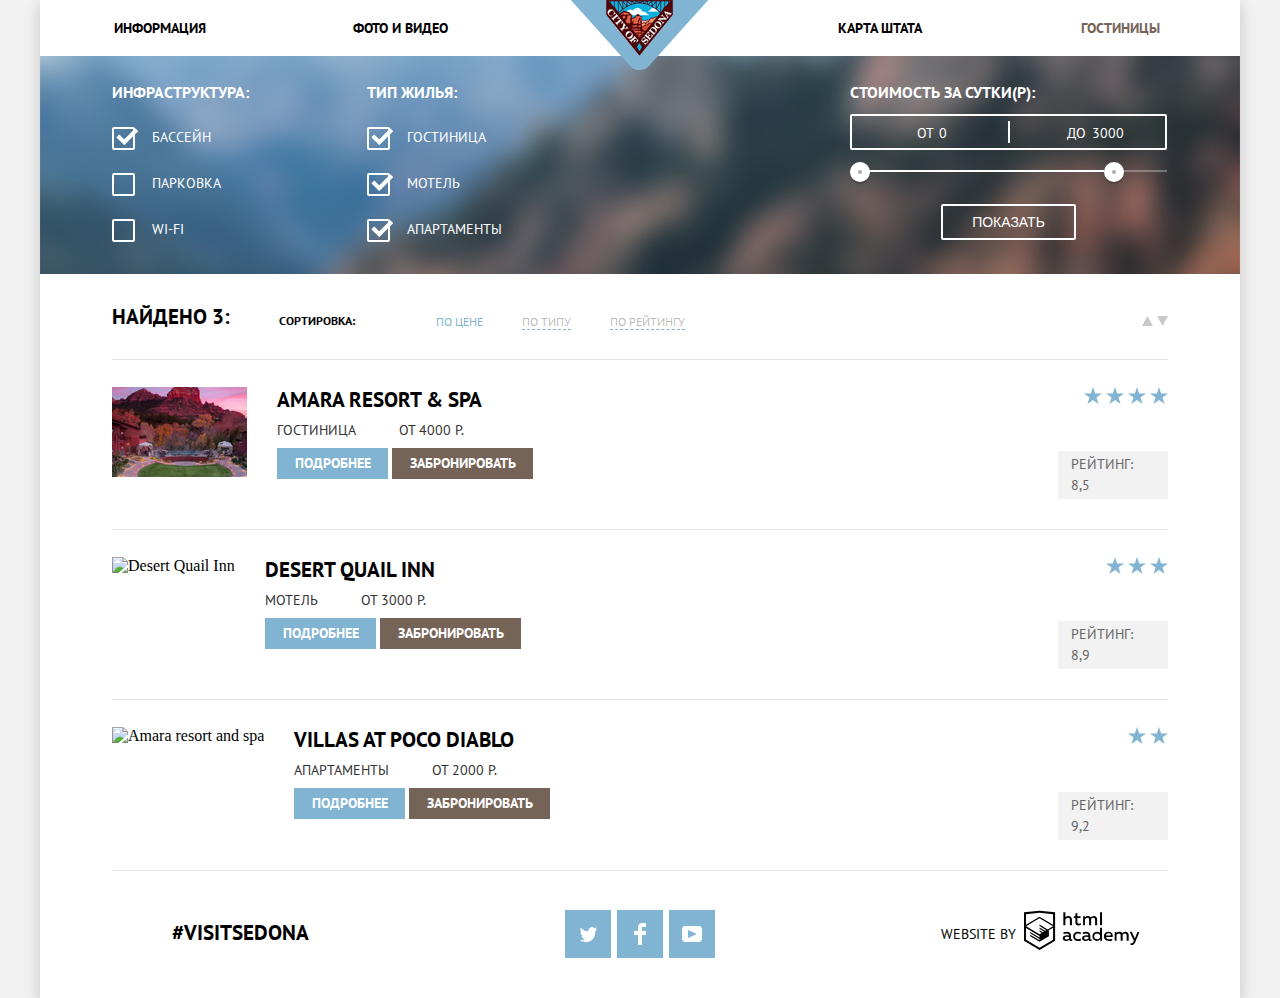
==== commit e19caab9: "сделал пиксель перфект для внутренней страницы" ====
--- a/hotels.html
+++ b/hotels.html
@@ -31,7 +31,7 @@
       <div class="filter__wrapper">
       <form class="filter" action="https://echo.htmlacademy.ru" method="get">
           <fieldset class="filter__column">
-            <legend>Инфраструктура</legend>
+            <legend>Инфраструктура:</legend>
             <input type="checkbox" id="pool" name="pool" checked class="visually-hidden">
             <label for="pool">Бассейн</label>
 
@@ -43,7 +43,7 @@
           </fieldset>
 
           <fieldset class="filter__column">
-            <legend>Тип жилья</legend>
+            <legend>Тип жилья:</legend>
             <input type="checkbox" id="hotels" name="hotels" checked class="visually-hidden">
             <label for="hotels">Гостиница</label>
 
@@ -69,7 +69,7 @@
 
               </div>
 
-              <button class="btn__price" type="submit">Паказать</button>
+              <button class="btn__price" type="submit">Показать</button>
 
           </div>
         </form>
--- a/css/styles.css
+++ b/css/styles.css
@@ -324,7 +324,7 @@
   text-transform: uppercase;
   width:570px;
   padding:55px;
-  background-color: #cecece;
+  background-color: #fff;
   margin: 0 auto;
   position:absolute;
   left:0;
@@ -506,10 +506,10 @@
   margin-bottom: -130px;
 }
 
-
 .sedona__footer .container{
   display: flex;
 }
+
 
 .hashtag{
   width: 33.333333%;
@@ -608,7 +608,8 @@
   font-size: 16px;
   color: #fff;
   text-transform: uppercase;
-  padding-top: 28px;
+  padding-top: 26px;
+  margin-bottom: 19px;
 }
 
 .filter__column{
@@ -622,18 +623,18 @@
 }
 
 .filter__column:nth-child(1){
-  padding-left: 73px;
+  padding-left: 70px;
 }
 
 .filter__column:nth-child(even){
-  padding-left: 15px;
+  padding-left: 21px;
 }
 
 .filter__column label{
  position: relative;
  padding-left: 40px;
- margin-top: 30px;
- margin-bottom: 30px;
+ margin-top: 0;
+ margin-bottom: 25px;
 }
 .filter__column label::before{
  position: absolute;
@@ -650,8 +651,8 @@
  position: absolute;
  content: '';
  display: block;
- left: 0;
- top: 0;
+ left: 3px;
+ top: -2px;
  width: 23px;
  height: 23px;
  background: url("../img/checkbox-on.png") right center no-repeat;
@@ -667,14 +668,15 @@
 
 .filter__range{
   font-family: 'PT Sans', sans-serif;
-  width: 330px;
-  margin:50px auto;
+  width: 317px;
+  margin-top: 26px;
+  margin-left: 202px;
   color:#fff;
   text-transform: uppercase;
 }
 
 .filter__range__title {
-  margin-bottom: 9px;
+  margin-bottom: 11px;
   font-weight: bold;
   font-size: 16px;
   line-height: 21px;
@@ -709,11 +711,18 @@
   cursor: pointer;
 }
 
-.price__controls .min__price,
-.price__controls .max__price {
-  /*width: 90px;*/
+.price__controls{
+  max-width: 320px;
+}
+
+.price__controls .min__price{
   padding-left: 65px;
 }
+
+.price__controls .max__price{
+  padding-left: 80px;
+}
+
 
 .price__controls input {
   width: 50px;
@@ -727,6 +736,7 @@
 .range__controls {
   position: relative;
   margin-bottom: 32px;
+  max-width: 320px;
 }
 
 .range__controls .scale {
@@ -767,7 +777,10 @@
 .btn__price {
   display: block;
   margin: 0 auto;
-  padding: 6px 35px;
+  padding-top:6px;
+  padding-bottom: 6px;
+
+  width: 135px;
 
   font-size: 14px;
   line-height: 20px;
@@ -867,9 +880,10 @@
 .search__result{
   display: flex;
   align-items: center;
-  padding-top: 32px;
+  padding-top: 22px;
   padding-left: 72px;
   padding-right: 72px;
+  padding-bottom: 12px;
 }
 
 .list{
@@ -878,7 +892,7 @@
 }
 
 .hotel{
-  padding-top: 30px;
+  padding-top: 27px;
   padding-bottom: 30px;
   border-top:1px solid #e5e5e5;
 }
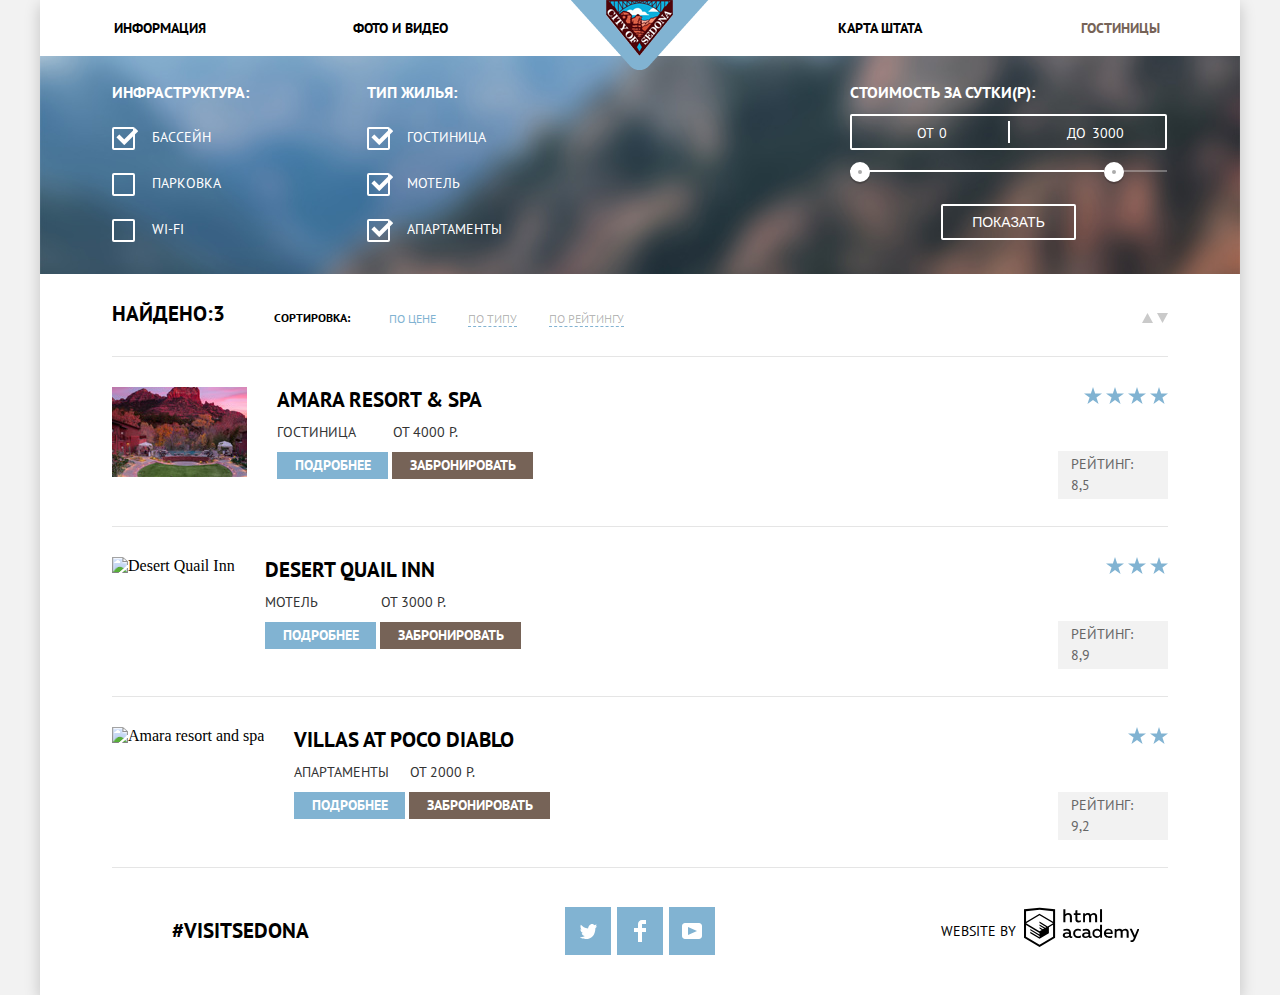
==== commit 605be15f: "final" ====
--- a/hotels.html
+++ b/hotels.html
@@ -4,7 +4,7 @@
     <meta charset="utf-8">
     <title>hotels</title>
     <link rel="stylesheet" href="css/normalize.css">
-    <link rel="stylesheet" href="css/styles.css">
+    <link rel="stylesheet" href="css/styles.min.css">
   </head>
   <body>
     <div class="container__max">
@@ -76,7 +76,7 @@
         </div>
 
       <div class="search__result">
-        <span class="found">Найдено 3:</span>
+        <span class="found">Найдено:3</span>
         <span class="sort">Сортировка:</span>
         <div class="search__result__wrapper">
         <ul class="search__result__parameters">
--- a/css/styles.min.css
+++ b/css/styles.min.css
@@ -0,0 +1 @@
+@import url(https://fonts.googleapis.com/css?family=PT+Sans:400,700&subset=cyrillic);html{-webkit-box-sizing:border-box;box-sizing:border-box}*,::after,::before{-webkit-box-sizing:inherit;box-sizing:inherit}body{background-color:#f2f2f2;min-width:1200px}.container,.container__max{width:1200px;margin:0 auto}.container__max{background-color:#fff;-webkit-box-shadow:0 5px 15px 0 rgba(0,1,1,.2);box-shadow:0 5px 15px 0 rgba(0,1,1,.2)}.mainReason--normal{background:url(../img/main__reason1.jpg) right center no-repeat #b35f4d}.mainReason--reverse{background:url(../img/main__reason2.jpg) left center no-repeat #e5b29e}.filter__wrapper{background:url(../img/filter__background.jpg) center center no-repeat #6a727a;background-size:cover}.filter{display:-webkit-box;display:-ms-flexbox;display:flex}.main__header .container{position:relative}.logo{width:138px;position:absolute;left:0;right:0;margin:0 auto}.main__navigation__list{margin:0;padding:0;list-style:none;display:-webkit-box;display:-ms-flexbox;display:flex;-ms-flex-wrap:wrap;flex-wrap:wrap}.main__navigation__list li{width:20%;padding-top:15px;padding-bottom:15px;background-color:#fff;text-align:center}.main__navigation__list li:nth-child(3){margin-left:20%}.main__navigation__list a{font-family:'PT Sans',Arial,sans-serif;font-weight:700;line-height:26px;font-size:14px;color:#000;text-decoration:none;text-transform:uppercase}.main__navigation__list a:hover{color:#81b3d2}.main__navigation__list a:active{color:rgba(0,0,0,.3)}.main__navigation__current a{color:#766357}.reason__wrapper{max-width:490px;margin:58px auto 51px;text-align:center}.reason__title{font-family:'PT Sans',Arial,sans-serif;font-weight:700;line-height:26px;font-size:21px;color:#000;text-transform:uppercase;margin-bottom:27px;letter-spacing:.5px}.reasons__list{display:-webkit-box;display:-ms-flexbox;display:flex;-ms-flex-wrap:wrap;flex-wrap:wrap}.mainReason{width:100%}.small__blocks{width:33.3333333%}.mainReason__blue{width:400px;background-color:#81b3d2;padding:30px 45px 58px;text-align:center}.mainReason--reverse{padding-left:800px}.reason__description{font-family:'PT Sans',Arial,sans-serif;line-height:26px;font-size:14px;color:#000;text-transform:uppercase}.reason__explanation,.reason__name,.reason__number{font-family:'PT Sans',Arial,sans-serif;line-height:21px;color:#fff;text-transform:uppercase}.reason__name{font-weight:700;font-size:21px}.mainReason__blue h2{padding-left:50px;padding-right:50px;margin-bottom:23px}.reason__explanation,.reason__number{font-size:14px}.reason__explanation{max-width:305px;margin:21px auto 0}.reason__opportunity{padding:60px 48px 64px;text-align:center}.explanation__grey,.opportunity__name{font-family:'PT Sans',Arial,sans-serif;line-height:21px;color:#000;text-transform:uppercase}.opportunity__name{font-weight:700;font-size:21px}.explanation__grey{font-size:14px}.small__blocks h2,.small__blocks p{margin-top:25px}.reason__greycolor{padding:22px 44px 55px 42px;text-align:center;background-color:#eee}.reason__explanation--grey,.reason__name--grey,.reason__number--greycolor{font-family:'PT Sans',Arial,sans-serif;line-height:21px;color:#000;text-transform:uppercase}.reason__name--grey{font-weight:700;font-size:21px}.reason__greycolor h2{max-width:160px;margin-left:auto;margin-right:auto;margin-bottom:25px}p.reason__explanation--grey{margin-top:20px;max-width:280px}.reason__explanation--grey,.reason__number--greycolor{font-size:14px}.booking__wrapper{max-width:436px;margin:55px auto 47px;text-align:center}.booking__wrapper h2{margin-bottom:25px}.booking__explanation,.booking__name{font-family:'PT Sans',Arial,sans-serif;color:#000;text-transform:uppercase}.booking__name{font-weight:700;margin-bottom:38px;line-height:36px;font-size:30px}.booking__explanation{line-height:24px;font-size:14px}.booking__link{width:570px;min-height:86px;background-color:#766357;margin:auto;padding-top:30px;text-align:center}.booking__link:hover{background-color:#604e43}.booking__link:active{background-color:#503e33}.booking__search{font-family:'PT Sans',Arial,sans-serif;font-weight:700;line-height:26px;font-size:21px;color:#fff;text-decoration:none;text-transform:uppercase}.booking__search:hover{color:#fff}.booking__search:active{color:rgba(255,255,255,.3)}.booking{position:relative}.booking__form{font-family:'PT Sans',Arial,sans-serif;font-weight:700;line-height:26px;font-size:14px;color:#000;text-transform:uppercase;width:570px;padding:55px;background-color:#fff;margin:0 auto;position:absolute;left:0;right:0;top:100%}.booking__form__string{border:0;padding:0;margin:0;position:relative}.booking__form__label{position:relative}.booking__form__label svg{width:21px;height:22px;position:absolute;right:9px;top:-3px;fill:#cacaca}.booking__form__label svg:hover{fill:#000}.booking__form__label svg:active,.copyright svg:hover{fill:#81b3d2}.booking__form__label span{margin-right:15px;width:96px;display:inline-block;vertical-align:baseline}.booking__form__field{font-family:'PT Sans',Arial,sans-serif;font-weight:700;line-height:26px;font-size:14px;color:#000;text-transform:uppercase;background-color:#f2f2f2;width:345px;height:38px;border:0;padding-left:10px;margin-bottom:30px}.booking__form__field:hover{background-color:#ebebeb}.booking__form__field:focus{background-color:#fff}.booking__form__field::-webkit-input-placeholder{font-family:'PT Sans',Arial,sans-serif;font-weight:700;line-height:26px;font-size:14px;color:#000;text-transform:uppercase}.booking__form__field:-ms-input-placeholder{font-family:'PT Sans',Arial,sans-serif;font-weight:700;line-height:26px;font-size:14px;color:#000;text-transform:uppercase}.booking__form__field::placeholder{font-family:'PT Sans',Arial,sans-serif;font-weight:700;line-height:26px;font-size:14px;color:#000;text-transform:uppercase}.quantity{display:inline-block}.container__for__form{width:460px;margin:0 auto}.booking__form__add{display:-webkit-box;display:-ms-flexbox;display:flex;margin:0;padding:0;border:0}.booking__form__string2{width:50%}input.quantity__field{font-family:'PT Sans',Arial,sans-serif;font-weight:700;line-height:26px;font-size:14px;color:#000;text-transform:uppercase;width:38px;height:38px;background:#f2f2f2;border:0;text-align:center;margin:0}.quantity__field::-webkit-input-placeholder{color:#000}.quantity__field:-ms-input-placeholder{color:#000}.quantity__field::placeholder{color:#000}.booking__button,.sign{font-family:'PT Sans',Arial,sans-serif;font-weight:700;font-size:14px;width:38px;height:38px;background-color:#f2f2f2;color:#a9a9a9;border:0}.sign:hover{color:#000}.search__result__parameters a:hover,.sign:active{color:#81b3d2}.booking__form__string2 label{margin-right:40px}.children label{margin-left:50px;margin-right:24px}.booking__button{line-height:26px;font-size:21px;color:#fff;text-transform:uppercase;width:458px;height:59px;margin-top:52px;margin-right:auto;margin-left:auto;background-color:#81b3d2;-webkit-box-shadow:none;box-shadow:none}.booking__button:hover{background-color:#669ec0}.booking__button:active{background-color:#5496bc;color:rgba(255,255,255,.3)}.map{margin-bottom:-128px}.sedona__footer .container{display:-webkit-box;display:-ms-flexbox;display:flex;min-height:127px}.sedona__footer{background-color:rgba(255,255,255,.9);position:relative}.hashtag{width:33.333333%;text-align:center;background-color:#fff;-webkit-box-align:center;-ms-flex-align:center;align-items:center}.hashtag a{font-family:'PT Sans',Arial,sans-serif;font-weight:700;line-height:26px;font-size:21px;color:#000;text-decoration:none;text-transform:uppercase}.hashtag,.social,.social__button{display:-webkit-box;display:-ms-flexbox;display:flex;-webkit-box-pack:center;-ms-flex-pack:center;justify-content:center}.social{text-align:center;-ms-flex-wrap:wrap;flex-wrap:wrap;width:33.333333%;margin:auto;background-color:#fff}.social__button{background-color:#81b3d2;-webkit-box-align:center;-ms-flex-align:center;align-items:center;width:46px;height:48px;margin:0 3px}.social__button:hover{background-color:#669ec0}.social__button:active{background-color:#5496bd}.social__button:active img{opacity:.3}.copyright,.filter__column,.filter__column legend{font-family:'PT Sans',Arial,sans-serif;text-transform:uppercase}.copyright{width:33.333333%;text-align:center;font-size:14px;text-decoration:none;display:-webkit-box;display:-ms-flexbox;display:flex;-webkit-box-align:center;-ms-flex-align:center;align-items:center;-webkit-box-pack:center;-ms-flex-pack:center;justify-content:center;line-height:26px;color:#000}.copyright svg{width:115px;height:41px;fill:#000}.copyright svg:active{fill:#bdbbbc}.copyright p{margin-right:8px}.filter__column,.filter__column legend{line-height:21px;color:#fff}.filter__column legend{font-weight:700;padding-top:26px;margin-bottom:19px;font-size:16px}.filter__column{font-size:14px;width:25%;border:0}.filter__column:nth-child(1){padding-left:70px}.filter__column:nth-child(even){padding-left:21px}.filter__column label{position:relative;padding-left:40px;margin-top:0;margin-bottom:25px;display:block}.filter__column label::before{position:absolute;content:'';display:block;left:0;top:0;width:23px;height:23px;border:2px solid #fff;border-radius:2px}.filter__column input:checked+label::after{position:absolute;content:'';display:block;left:3px;top:-2px;width:23px;height:23px;background:url(../img/checkbox-on.png) right center no-repeat}.filter__range{font-family:'PT Sans',Arial,sans-serif;width:317px;margin-top:26px;margin-left:202px;color:#fff;text-transform:uppercase}.filter__range__title{margin-bottom:11px;font-weight:700;font-size:16px;line-height:21px}.price__controls{position:relative;height:36px;margin-bottom:20px;font-size:0;border:2px solid #fff;border-radius:2px;max-width:320px}.price__controls::after{content:"";position:absolute;width:2px;height:22px;top:50%;left:50%;-webkit-transform:translate(-50%,-50%);transform:translate(-50%,-50%);background:#fff}.price__controls label{display:inline-block;font-size:14px;line-height:32px;vertical-align:top;cursor:pointer}.price__controls .min__price{padding-left:65px}.price__controls .max__price{padding-left:80px}.price__controls input{width:50px;margin:0;color:inherit;font:inherit;background:0 0;border:0}.range__controls{position:relative;margin-bottom:32px;max-width:320px}.range__controls .scale{height:2px;background:rgba(255,255,255,.3)}.range__controls .bar{width:80%;height:2px;background:#fff}.range__toggle{position:absolute;top:-8px;width:20px;height:20px;background:#ababab;border:8px solid #fff;border-radius:50%;-webkit-box-shadow:0 2px 1px 0 rgba(0,1,1,.2);box-shadow:0 2px 1px 0 rgba(0,1,1,.2);cursor:pointer}.range__toggle:hover{background:#1c4f80}.range__toggle__min{left:0}.range__toggle__max{left:80%}.btn__price,.found{text-transform:uppercase}.btn__price{display:block;margin:0 auto;padding-top:6px;padding-bottom:6px;width:135px;background:0 0;border:2px solid #fff;border-radius:2px;cursor:pointer;font-size:14px;line-height:20px;color:#fff}.btn__price:hover{color:#000;background:#fff}.found{font-family:'PT Sans',Arial,sans-serif;font-weight:700;line-height:26px;font-size:21px;color:#000;margin-right:49px;margin-top:-8px}.search__result__parameters a,.sort,a.search__result__link--active{font-family:'PT Sans',Arial,sans-serif;line-height:18px;font-size:12px;text-transform:uppercase}.sort{font-weight:700;color:#000;margin-right:39px}ul.search__result__parameters{display:inline;padding:0}.search__result__parameters li{list-style:none;display:inline;margin-right:28px}.search__result__parameters a,a.search__result__link--active{text-decoration:none}.search__result__parameters a{color:rgba(0,0,0,.3);border-bottom:1px dashed #81b3d2}a.search__result__link--active{color:#81b3d2;border-bottom:0}.search__result__parameters a:active{color:#000;border-bottom:0}.scroll__hotels svg{fill:#cacaca}.scroll__hotels svg:hover{fill:#000}.scroll__hotels svg:active{fill:#81b3d2}.search__result,.search__result__wrapper{display:-webkit-box;display:-ms-flexbox;display:flex;-webkit-box-align:center;-ms-flex-align:center;align-items:center}.search__result__wrapper{-webkit-box-pack:justify;-ms-flex-pack:justify;justify-content:space-between;-webkit-box-flex:1;-ms-flex-positive:1;flex-grow:1}.search__result{padding:19px 72px 12px}.list{padding-left:72px;padding-right:72px}.hotel{padding-top:30px;padding-bottom:27px;border-top:1px solid #e5e5e5}.hotel:last-child{border-bottom:1px solid #e5e5e5}.hotel__description,.hotel__flex{display:-webkit-box;display:-ms-flexbox;display:flex;-webkit-box-pack:start;-ms-flex-pack:start;justify-content:flex-start}.hotel__description{-ms-flex-wrap:nowrap;flex-wrap:nowrap;-webkit-box-pack:justify;-ms-flex-pack:justify;justify-content:space-between;-webkit-box-flex:1;-ms-flex-positive:1;flex-grow:1;margin-left:30px}.hotel__description_full{margin-top:9px}.hotel__tophotels{width:110px;-ms-flex-negative:0;flex-shrink:0}.hotel__name a{font-family:'PT Sans',Arial,sans-serif;font-weight:700;line-height:26px;font-size:21px;color:#000;text-transform:uppercase;text-decoration:none}.hotel__name a:hover{color:#81b3d2}.hotel__name a:active{color:rgba(0,0,0,.3)}.hotel__name{margin-top:0;margin-bottom:0}.blue__button a,.brown__button a,.kind__hotels,.price{font-family:'PT Sans',Arial,sans-serif;line-height:21px;font-size:14px;text-transform:uppercase}.kind__hotels,.price{min-width:112px;padding-right:10px;color:#333}.blue__button a,.brown__button a{font-weight:700;color:#fff;background-color:#81b3d2;text-decoration:none;padding:3px 17px 3px 18px;display:block}.blue__button a:hover{background-color:#669ec0}.blue__button a:active{background-color:#5496bd;color:rgba(255,255,255,.3)}.brown__button a{background-color:#766357}.brown__button a:hover{background-color:#604e43}.brown__button a:active{color:rgba(255,255,255,.3);background-color:#503e33}.blue__button,.brown__button,.kind__hotels,.price{display:inline-block;vertical-align:middle}.hotel__rating{font-family:'PT Sans',Arial,sans-serif;line-height:21px;font-size:14px;color:#666;text-transform:uppercase;background-color:#f2f2f2;padding:3px 13px;margin-top:43px}.hotel__star{text-align:right}.visually-hidden{position:absolute;clip:rect(0 0 0 0);width:1px;height:1px;margin:-1px}input.visually-hidden:focus+label{opacity:.5}
